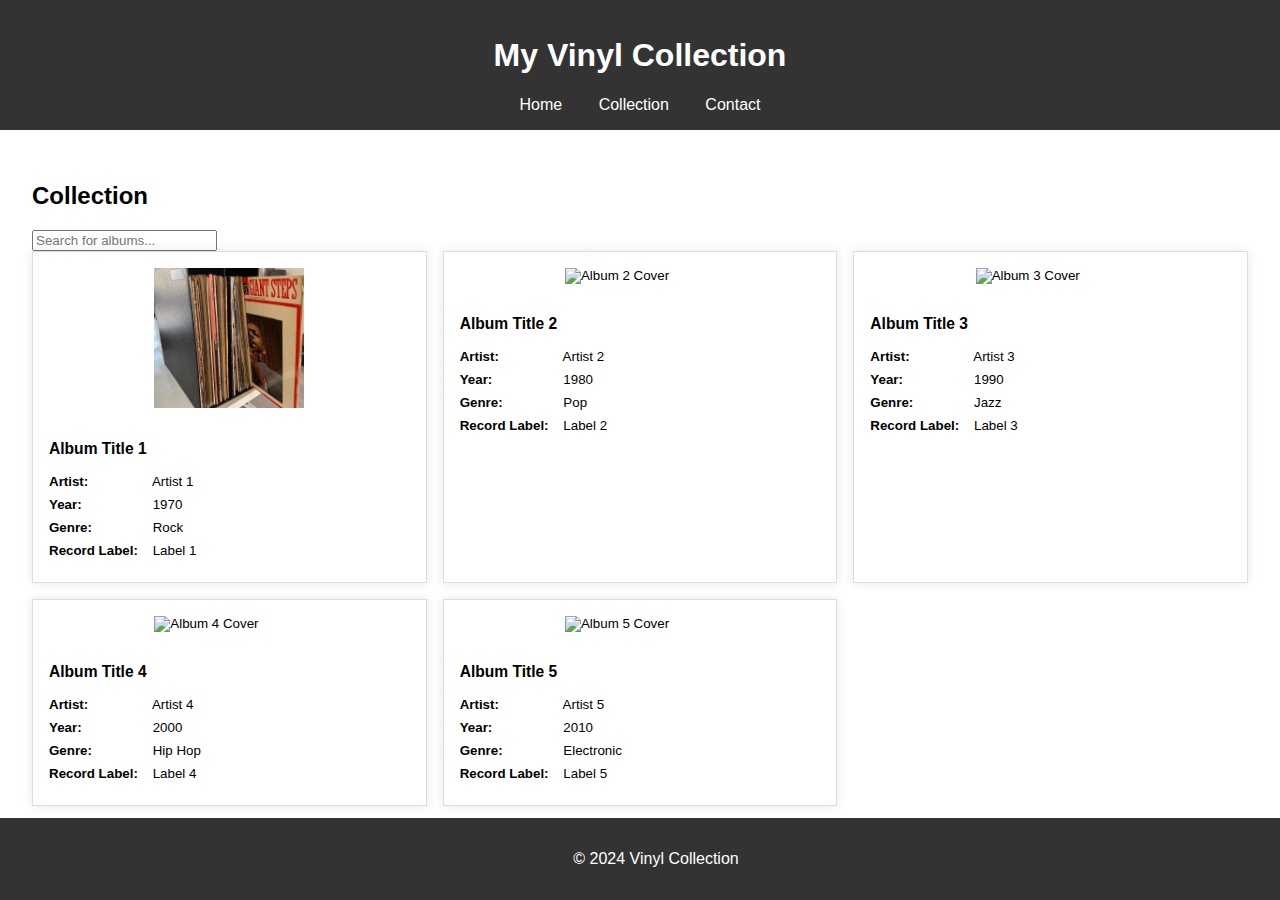
==== collection.html @ 851f0448 "Add files via upload" ====
<!DOCTYPE html>
<html lang="en">
<head>
    <meta charset="UTF-8">
    <meta name="viewport" content="width=device-width, initial-scale=1.0">
    <title>Vinyl Collection</title>
    <link rel="stylesheet" href="css/style.css">
</head>
<body>
    <header>
        <h1>My Vinyl Collection</h1>
        <nav>
            <a href="index.html">Home</a>
            <a href="collection.html">Collection</a>
            <a href="contact.html">Contact</a>
        </nav>
    </header>
    <main>
        <h2>Collection</h2>
        <!-- Search Bar -->
        <input type="text" id="searchInput" placeholder="Search for albums..." onkeyup="filterAlbums()">
        
        <div id="collection-grid">
            <div class="record" onclick="openModal('album1')">
                <img src="albums/gordon-go/gs.jpg" alt="Album 1 Cover" class="album-cover">
                <div class="info">
                    <h3>Album Title 1</h3>
                    <p><strong>Artist:</strong> Artist 1</p>
                    <p><strong>Year:</strong> 1970</p>
                    <p><strong>Genre:</strong> Rock</p>
                    <p><strong>Record Label:</strong> Label 1</p>
                </div>
            </div>
            <div class="record" onclick="openModal('album2')">
                <img src="images/album2.jpg" alt="Album 2 Cover" class="album-cover">
                <div class="info">
                    <h3>Album Title 2</h3>
                    <p><strong>Artist:</strong> Artist 2</p>
                    <p><strong>Year:</strong> 1980</p>
                    <p><strong>Genre:</strong> Pop</p>
                    <p><strong>Record Label:</strong> Label 2</p>
                </div>
            </div>
            <div class="record" onclick="openModal('album3')">
                <img src="images/album3.jpg" alt="Album 3 Cover" class="album-cover">
                <div class="info">
                    <h3>Album Title 3</h3>
                    <p><strong>Artist:</strong> Artist 3</p>
                    <p><strong>Year:</strong> 1990</p>
                    <p><strong>Genre:</strong> Jazz</p>
                    <p><strong>Record Label:</strong> Label 3</p>
                </div>
            </div>
            <div class="record" onclick="openModal('album4')">
                <img src="images/album4.jpg" alt="Album 4 Cover" class="album-cover">
                <div class="info">
                    <h3>Album Title 4</h3>
                    <p><strong>Artist:</strong> Artist 4</p>
                    <p><strong>Year:</strong> 2000</p>
                    <p><strong>Genre:</strong> Hip Hop</p>
                    <p><strong>Record Label:</strong> Label 4</p>
                </div>
            </div>
            <div class="record" onclick="openModal('album5')">
                <img src="images/album5.jpg" alt="Album 5 Cover" class="album-cover">
                <div class="info">
                    <h3>Album Title 5</h3>
                    <p><strong>Artist:</strong> Artist 5</p>
                    <p><strong>Year:</strong> 2010</p>
                    <p><strong>Genre:</strong> Electronic</p>
                    <p><strong>Record Label:</strong> Label 5</p>
                </div>
            </div>
            <!-- Add more records as needed -->
        </div>

        <!-- Data for modals -->
        <div id="modalData" style="display: none;">
            <div id="album1" data-title="Album Title 1" data-artist="Artist 1" data-year="1970" data-genre="Rock" data-label="Label 1" data-thumbnails='["thumbnails/gs_thumb1.jpg", "thumbnails/gs_thumb2.jpg", "thumbnails/gs_thumb3.jpg", "thumbnails/gs_thumb4.jpg"]' data-highres='["highres/gs_highres1.jpg", "highres/gs_highres2.jpg", "highres/gs_highres3.jpg", "highres/gs_highres4.jpg"]' data-info="General information about the album."></div>
            <div id="album2" data-title="Album Title 2" data-artist="Artist 2" data-year="1980" data-genre="Pop" data-label="Label 2" data-thumbnails='["thumbnails/album2_thumb1.jpg", "thumbnails/album2_thumb2.jpg", "thumbnails/album2_thumb3.jpg", "thumbnails/album2_thumb4.jpg"]' data-highres='["highres/album2_highres1.jpg", "highres/album2_highres2.jpg", "highres/album2_highres3.jpg", "highres/album2_highres4.jpg"]' data-info="General information about the album."></div>
            <div id="album3" data-title="Album Title 3" data-artist="Artist 3" data-year="1990" data-genre="Jazz" data-label="Label 3" data-thumbnails='["thumbnails/album3_thumb1.jpg", "thumbnails/album3_thumb2.jpg", "thumbnails/album3_thumb3.jpg", "thumbnails/album3_thumb4.jpg"]' data-highres='["highres/album3_highres1.jpg", "highres/album3_highres2.jpg", "highres/album3_highres3.jpg", "highres/album3_highres4.jpg"]' data-info="General information about the album."></div>
            <div id="album4" data-title="Album Title 4" data-artist="Artist 4" data-year="2000" data-genre="Hip Hop" data-label="Label 4" data-thumbnails='["thumbnails/album4_thumb1.jpg", "thumbnails/album4_thumb2.jpg", "thumbnails/album4_thumb3.jpg", "thumbnails/album4_thumb4.jpg"]' data-highres='["highres/album4_highres1.jpg", "highres/album4_highres2.jpg", "highres/album4_highres3.jpg", "highres/album4_highres4.jpg"]' data-info="General information about the album."></div>
            <div id="album5" data-title="Album Title 5" data-artist="Artist 5" data-year="2010" data-genre="Electronic" data-label="Label 5" data-thumbnails='["thumbnails/album5_thumb1.jpg", "thumbnails/album5_thumb2.jpg", "thumbnails/album5_thumb3.jpg", "thumbnails/album5_thumb4.jpg"]' data-highres='["highres/album5_highres1.jpg", "highres/album5_highres2.jpg", "highres/album5_highres3.jpg", "highres/album5_highres4.jpg"]' data-info="General information about the album."></div>
            <!-- Add more data as needed -->
        </div>
    </main>
    <footer>
        <p>&copy; 2024 Vinyl Collection</p>
    </footer>

    <!-- Modal Structure -->
    <div id="modal" class="modal">
        <div class="modal-content">
            <span class="close" onclick="closeModal('modal')">&times;</span>
            <div id="modal-body">
                <!-- Dynamic content will be inserted here -->
            </div>
        </div>
    </div>

    <!-- High-Resolution Image Modal Structure -->
    <div id="highResModal" class="modal">
        <div class="modal-content high-res-modal-content">
            <span class="close" onclick="closeModal('highResModal')">&times;</span>
            <img id="highResImage" src="" alt="High Resolution Image">
        </div>
    </div>

    <script src="js/script.js"></script>
</body>
</html>
---- css/style.css ----
body {
    font-family: Arial, sans-serif;
    margin: 0;
    padding: 0;
}

header {
    background-color: #333;
    color: #fff;
    padding: 1rem;
    text-align: center;
}

nav a {
    color: #fff;
    margin: 0 1rem;
    text-decoration: none;
}

main {
    padding: 2rem;
}

footer {
    background-color: #333;
    color: #fff;
    text-align: center;
    padding: 1rem;
    position: fixed;
    bottom: 0;
    width: 100%;
}

#collection-grid {
    display: grid;
    grid-template-columns: repeat(auto-fill, minmax(300px, 1fr));
    gap: 1rem;
}

.record {
    border: 1px solid #ddd;
    padding: 1rem;
    text-align: left;
    box-shadow: 0 0 10px rgba(0, 0, 0, 0.1);
    background-color: #fff;
    font-size: 10pt;
    display: flex;
    flex-direction: column;
    align-items: flex-start;
    cursor: pointer;
}

.album-cover {
    width: 100%;
    height: auto;
    max-width: 150px;
    margin-bottom: 1rem;
    align-self: center;
}

.info p {
    margin: 0.5rem 0;
}

.info strong {
    width: 100px;
    display: inline-block;
}

/* Modal Styles */
.modal {
    display: none;
    position: fixed;
    z-index: 1;
    left: 0;
    top: 0;
    width: 100%;
    height: 100%;
    overflow: auto;
    background-color: rgb(0,0,0);
    background-color: rgba(0,0,0,0.4);
}

.modal-content {
    background-color: #fefefe;
    margin: 15% auto;
    padding: 20px;
    border: 1px solid #888;
    width: 80%;
}

.close {
    color: #aaa;
    float: right;
    font-size: 28px;
    font-weight: bold;
}

.close:hover,
.close:focus {
    color: black;
    text-decoration: none;
    cursor: pointer;
}

.thumbnails {
    display: flex;
    flex-wrap: wrap;
}

.thumbnail {
    max-width: 150px;
    margin: 10px;
}

/* High-Resolution Image Modal Styles */
.high-res-modal-content {
    width: auto;
    height: 80vh; /* Adjust height based on screen size */
    background-color: transparent;
    border: none;
    display: flex;
    justify-content: center;
    align-items: center;
}

#highResImage {
    max-height: 100%;
    max-width: 100%;
    object-fit: contain;
}
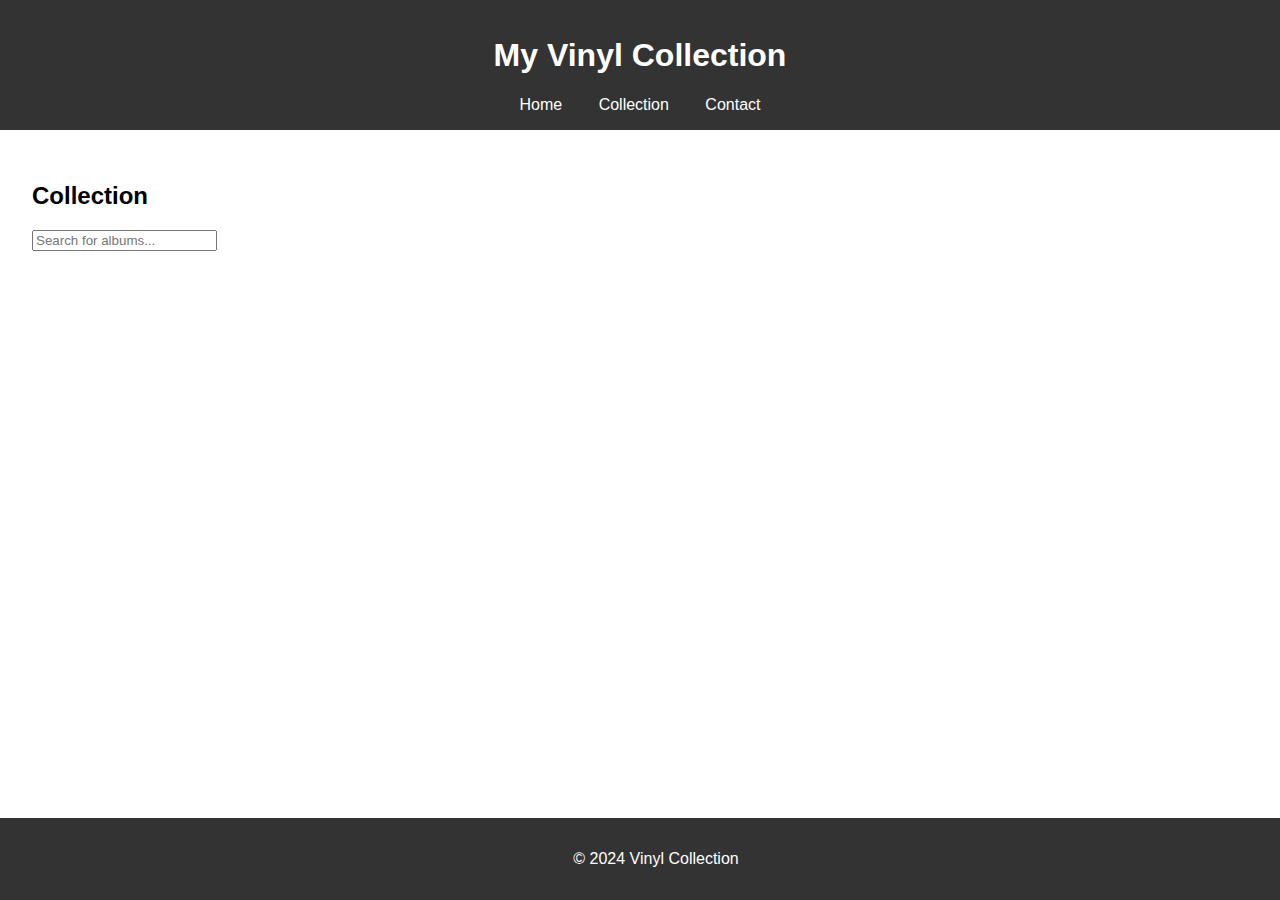
==== commit d28a6835: "Update collection.html" ====
--- a/collection.html
+++ b/collection.html
@@ -20,69 +20,7 @@
         <!-- Search Bar -->
         <input type="text" id="searchInput" placeholder="Search for albums..." onkeyup="filterAlbums()">
         
-        <div id="collection-grid">
-            <div class="record" onclick="openModal('album1')">
-                <img src="albums/gordon-go/gs.jpg" alt="Album 1 Cover" class="album-cover">
-                <div class="info">
-                    <h3>Album Title 1</h3>
-                    <p><strong>Artist:</strong> Artist 1</p>
-                    <p><strong>Year:</strong> 1970</p>
-                    <p><strong>Genre:</strong> Rock</p>
-                    <p><strong>Record Label:</strong> Label 1</p>
-                </div>
-            </div>
-            <div class="record" onclick="openModal('album2')">
-                <img src="images/album2.jpg" alt="Album 2 Cover" class="album-cover">
-                <div class="info">
-                    <h3>Album Title 2</h3>
-                    <p><strong>Artist:</strong> Artist 2</p>
-                    <p><strong>Year:</strong> 1980</p>
-                    <p><strong>Genre:</strong> Pop</p>
-                    <p><strong>Record Label:</strong> Label 2</p>
-                </div>
-            </div>
-            <div class="record" onclick="openModal('album3')">
-                <img src="images/album3.jpg" alt="Album 3 Cover" class="album-cover">
-                <div class="info">
-                    <h3>Album Title 3</h3>
-                    <p><strong>Artist:</strong> Artist 3</p>
-                    <p><strong>Year:</strong> 1990</p>
-                    <p><strong>Genre:</strong> Jazz</p>
-                    <p><strong>Record Label:</strong> Label 3</p>
-                </div>
-            </div>
-            <div class="record" onclick="openModal('album4')">
-                <img src="images/album4.jpg" alt="Album 4 Cover" class="album-cover">
-                <div class="info">
-                    <h3>Album Title 4</h3>
-                    <p><strong>Artist:</strong> Artist 4</p>
-                    <p><strong>Year:</strong> 2000</p>
-                    <p><strong>Genre:</strong> Hip Hop</p>
-                    <p><strong>Record Label:</strong> Label 4</p>
-                </div>
-            </div>
-            <div class="record" onclick="openModal('album5')">
-                <img src="images/album5.jpg" alt="Album 5 Cover" class="album-cover">
-                <div class="info">
-                    <h3>Album Title 5</h3>
-                    <p><strong>Artist:</strong> Artist 5</p>
-                    <p><strong>Year:</strong> 2010</p>
-                    <p><strong>Genre:</strong> Electronic</p>
-                    <p><strong>Record Label:</strong> Label 5</p>
-                </div>
-            </div>
-            <!-- Add more records as needed -->
-        </div>
-
-        <!-- Data for modals -->
-        <div id="modalData" style="display: none;">
-            <div id="album1" data-title="Album Title 1" data-artist="Artist 1" data-year="1970" data-genre="Rock" data-label="Label 1" data-thumbnails='["thumbnails/gs_thumb1.jpg", "thumbnails/gs_thumb2.jpg", "thumbnails/gs_thumb3.jpg", "thumbnails/gs_thumb4.jpg"]' data-highres='["highres/gs_highres1.jpg", "highres/gs_highres2.jpg", "highres/gs_highres3.jpg", "highres/gs_highres4.jpg"]' data-info="General information about the album."></div>
-            <div id="album2" data-title="Album Title 2" data-artist="Artist 2" data-year="1980" data-genre="Pop" data-label="Label 2" data-thumbnails='["thumbnails/album2_thumb1.jpg", "thumbnails/album2_thumb2.jpg", "thumbnails/album2_thumb3.jpg", "thumbnails/album2_thumb4.jpg"]' data-highres='["highres/album2_highres1.jpg", "highres/album2_highres2.jpg", "highres/album2_highres3.jpg", "highres/album2_highres4.jpg"]' data-info="General information about the album."></div>
-            <div id="album3" data-title="Album Title 3" data-artist="Artist 3" data-year="1990" data-genre="Jazz" data-label="Label 3" data-thumbnails='["thumbnails/album3_thumb1.jpg", "thumbnails/album3_thumb2.jpg", "thumbnails/album3_thumb3.jpg", "thumbnails/album3_thumb4.jpg"]' data-highres='["highres/album3_highres1.jpg", "highres/album3_highres2.jpg", "highres/album3_highres3.jpg", "highres/album3_highres4.jpg"]' data-info="General information about the album."></div>
-            <div id="album4" data-title="Album Title 4" data-artist="Artist 4" data-year="2000" data-genre="Hip Hop" data-label="Label 4" data-thumbnails='["thumbnails/album4_thumb1.jpg", "thumbnails/album4_thumb2.jpg", "thumbnails/album4_thumb3.jpg", "thumbnails/album4_thumb4.jpg"]' data-highres='["highres/album4_highres1.jpg", "highres/album4_highres2.jpg", "highres/album4_highres3.jpg", "highres/album4_highres4.jpg"]' data-info="General information about the album."></div>
-            <div id="album5" data-title="Album Title 5" data-artist="Artist 5" data-year="2010" data-genre="Electronic" data-label="Label 5" data-thumbnails='["thumbnails/album5_thumb1.jpg", "thumbnails/album5_thumb2.jpg", "thumbnails/album5_thumb3.jpg", "thumbnails/album5_thumb4.jpg"]' data-highres='["highres/album5_highres1.jpg", "highres/album5_highres2.jpg", "highres/album5_highres3.jpg", "highres/album5_highres4.jpg"]' data-info="General information about the album."></div>
-            <!-- Add more data as needed -->
-        </div>
+        <div id="collection-grid"></div>
     </main>
     <footer>
         <p>&copy; 2024 Vinyl Collection</p>
@@ -108,4 +46,4 @@
 
     <script src="js/script.js"></script>
 </body>
-</html>+</html>
